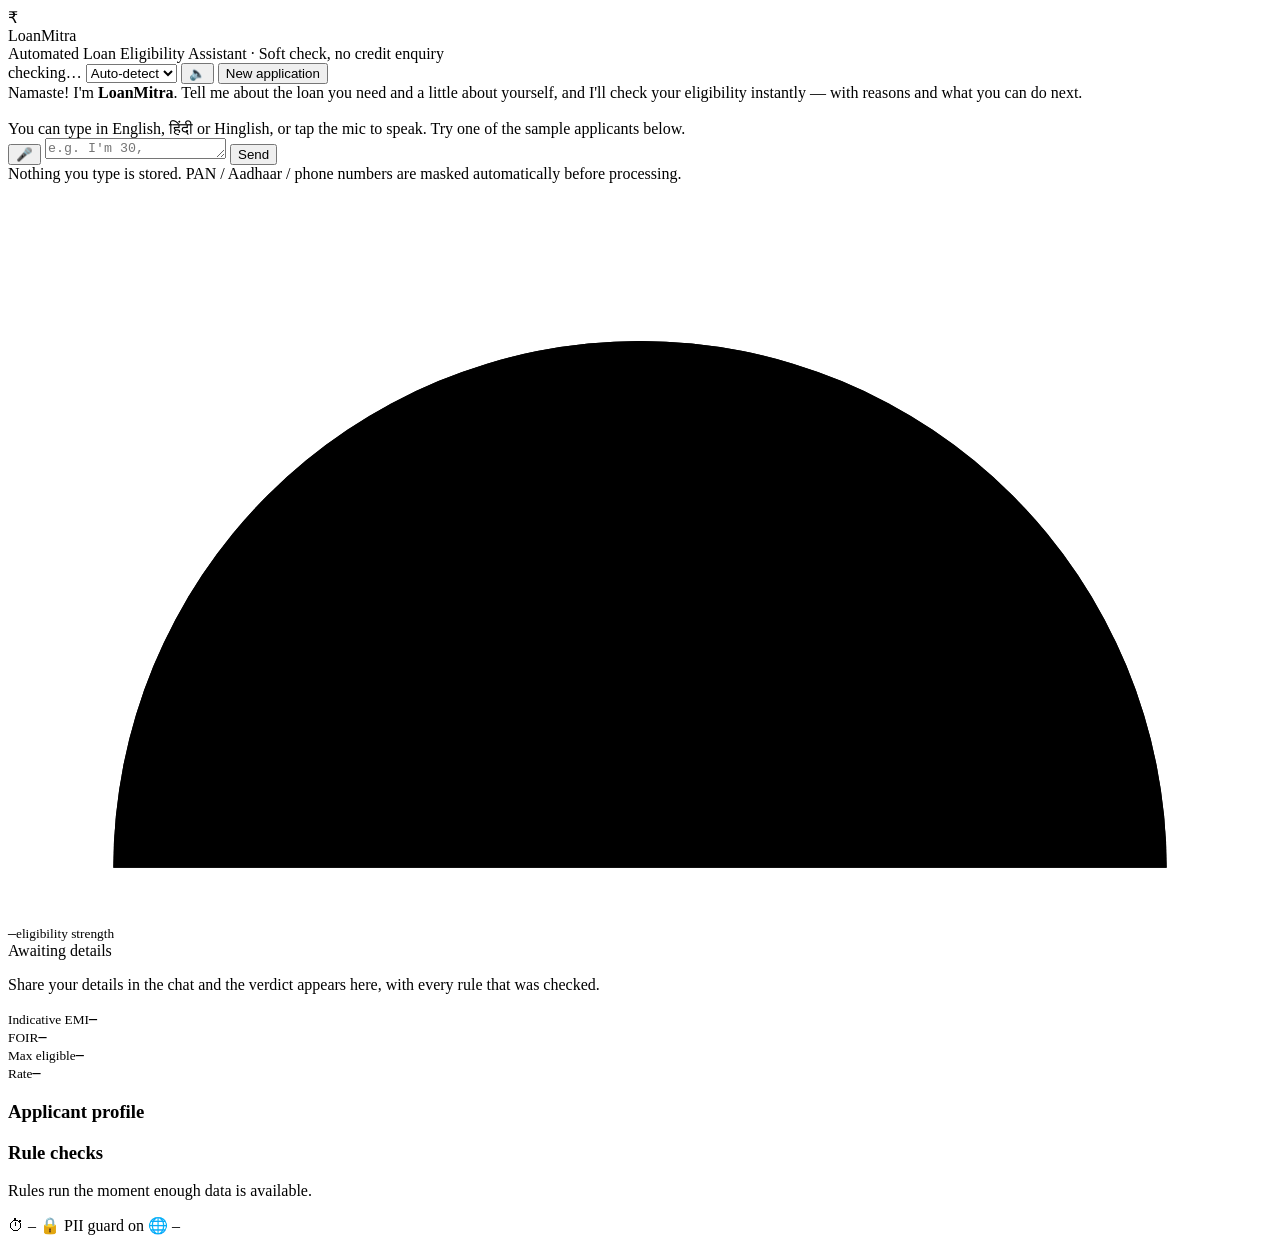
==== frontend/index.html @ 28de9f04 "LoanMitra: automated loan eligibility chatbot for TCS Technology Day FastAPI + Claude single-agent c" ====
<!doctype html>
<html lang="en">
<head>
  <meta charset="utf-8">
  <meta name="viewport" content="width=device-width, initial-scale=1">
  <title>LoanMitra — Loan Eligibility Assistant</title>
  <link rel="preconnect" href="https://fonts.googleapis.com">
  <link href="https://fonts.googleapis.com/css2?family=Inter:wght@400;500;600;700&family=Noto+Sans+Devanagari:wght@400;600&display=swap" rel="stylesheet">
  <link rel="stylesheet" href="/static/styles.css">
</head>
<body>
  <header class="topbar">
    <div class="brand">
      <div class="logo">₹</div>
      <div>
        <div class="brand-name">LoanMitra</div>
        <div class="brand-sub">Automated Loan Eligibility Assistant · Soft check, no credit enquiry</div>
      </div>
    </div>
    <div class="controls">
      <span id="modeBadge" class="badge badge-muted" title="Which brain is answering">checking…</span>
      <select id="langSelect" class="select" title="Reply language">
        <option value="auto">Auto-detect</option>
        <option value="en">English</option>
        <option value="hi">हिंदी</option>
        <option value="hinglish">Hinglish</option>
      </select>
      <button id="ttsBtn" class="icon-btn" title="Read replies aloud" aria-pressed="false">🔈</button>
      <button id="resetBtn" class="btn-ghost">New application</button>
    </div>
  </header>

  <main class="layout">
    <!-- ================= Chat ================= -->
    <section class="chat card">
      <div id="messages" class="messages" aria-live="polite">
        <div class="msg bot">
          <div class="bubble">
            Namaste! I'm <b>LoanMitra</b>. Tell me about the loan you need and a little about yourself, and I'll check your eligibility instantly — with reasons and what you can do next.<br><br>
            You can type in English, हिंदी or Hinglish, or tap the mic to speak. Try one of the sample applicants below.
          </div>
        </div>
      </div>

      <div id="samples" class="samples"></div>

      <form id="composer" class="composer" autocomplete="off">
        <button type="button" id="micBtn" class="icon-btn mic" title="Speak (en-IN / hi-IN)">🎤</button>
        <textarea id="input" rows="1" placeholder="e.g. I'm 30, salaried, earn 60k/month, need 5 lakh personal loan for 3 years…"></textarea>
        <button type="submit" id="sendBtn" class="btn-primary">Send</button>
      </form>
      <div class="hint">Nothing you type is stored. PAN / Aadhaar / phone numbers are masked automatically before processing.</div>
    </section>

    <!-- ================= Dashboard ================= -->
    <aside class="dash">
      <div class="card status-card" id="statusCard">
        <div class="gauge-wrap">
          <svg class="gauge" viewBox="0 0 120 70" aria-hidden="true">
            <path class="gauge-track" d="M10 65 A50 50 0 0 1 110 65" />
            <path id="gaugeFill" class="gauge-fill" d="M10 65 A50 50 0 0 1 110 65" />
          </svg>
          <div class="gauge-label"><span id="gaugeScore">–</span><small>eligibility strength</small></div>
        </div>
        <div class="status-text">
          <div id="statusPill" class="pill pill-idle">Awaiting details</div>
          <p id="statusSummary" class="summary">Share your details in the chat and the verdict appears here, with every rule that was checked.</p>
        </div>
      </div>

      <div class="card kpis">
        <div class="kpi"><small>Indicative EMI</small><strong id="kpiEmi">–</strong></div>
        <div class="kpi"><small>FOIR</small><strong id="kpiFoir">–</strong></div>
        <div class="kpi"><small>Max eligible</small><strong id="kpiMax">–</strong></div>
        <div class="kpi"><small>Rate</small><strong id="kpiRate">–</strong></div>
      </div>

      <div class="card">
        <h3>Applicant profile <span id="profileProgress" class="muted"></span></h3>
        <ul id="profileList" class="profile-list"></ul>
      </div>

      <div class="card">
        <h3>Rule checks</h3>
        <ul id="checksList" class="checks"></ul>
        <p class="muted" id="checksEmpty">Rules run the moment enough data is available.</p>
      </div>

      <div class="card" id="stepsCard" hidden>
        <h3>What-if &amp; next steps</h3>
        <ul id="stepsList" class="steps"></ul>
      </div>

      <div class="card" id="docsCard" hidden>
        <h3>Documents to keep ready</h3>
        <ul id="docsList" class="docs"></ul>
      </div>

      <div class="meta">
        <span id="latencyBadge" class="badge badge-muted">⏱ –</span>
        <span id="piiBadge" class="badge badge-muted">🔒 PII guard on</span>
        <span id="langBadge" class="badge badge-muted">🌐 –</span>
      </div>
    </aside>
  </main>

  <script src="/static/app.js"></script>
</body>
</html>
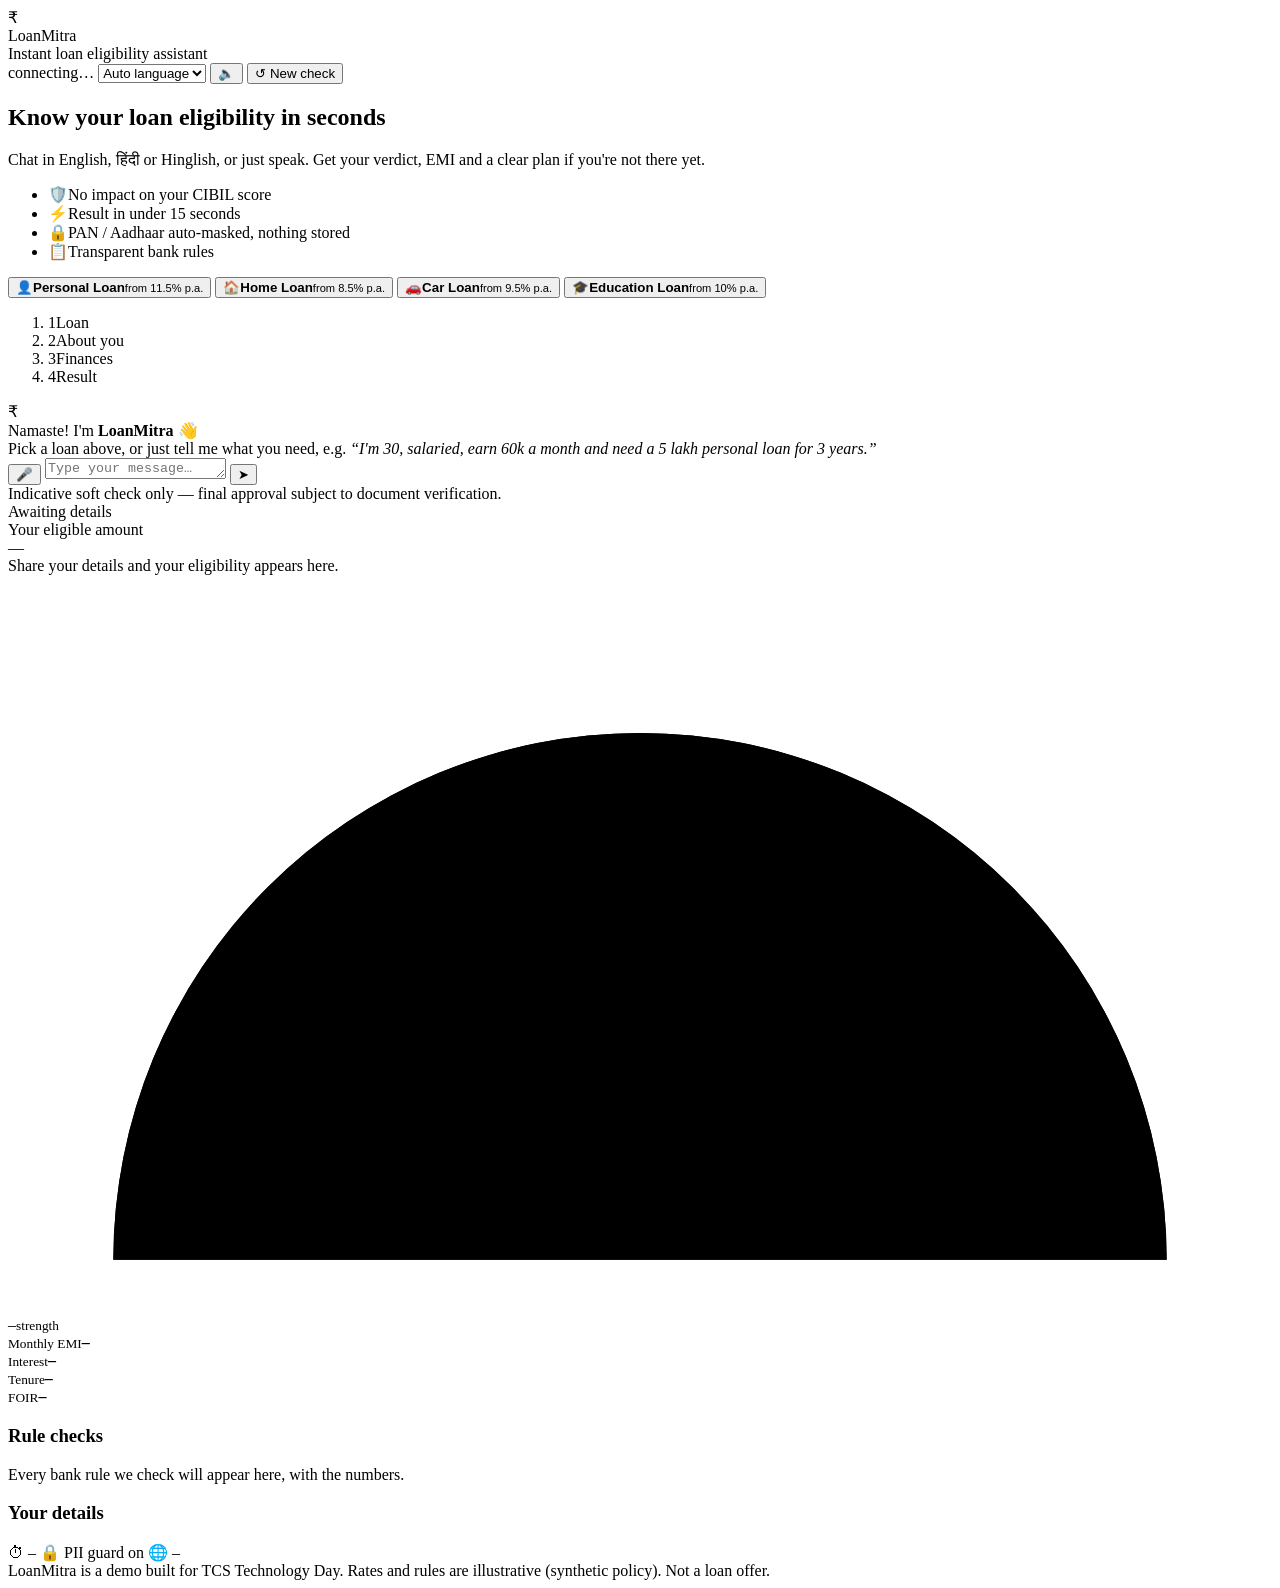
==== commit c82a0d39: "Rebuild after red-team: hardened API, validated rules engine, new extractor, free model chain, new U" ====
--- a/frontend/index.html
+++ b/frontend/index.html
@@ -3,92 +3,137 @@
 <head>
   <meta charset="utf-8">
   <meta name="viewport" content="width=device-width, initial-scale=1">
-  <title>LoanMitra — Loan Eligibility Assistant</title>
+  <title>LoanMitra — Check Loan Eligibility</title>
   <link rel="preconnect" href="https://fonts.googleapis.com">
-  <link href="https://fonts.googleapis.com/css2?family=Inter:wght@400;500;600;700&family=Noto+Sans+Devanagari:wght@400;600&display=swap" rel="stylesheet">
+  <link href="https://fonts.googleapis.com/css2?family=Inter:wght@400;500;600;700;800&family=Noto+Sans+Devanagari:wght@400;600&display=swap" rel="stylesheet">
   <link rel="stylesheet" href="/static/styles.css">
 </head>
 <body>
   <header class="topbar">
-    <div class="brand">
-      <div class="logo">₹</div>
-      <div>
-        <div class="brand-name">LoanMitra</div>
-        <div class="brand-sub">Automated Loan Eligibility Assistant · Soft check, no credit enquiry</div>
+    <div class="wrap topbar-inner">
+      <div class="brand">
+        <div class="logo" aria-hidden="true">₹</div>
+        <div>
+          <div class="brand-name">LoanMitra</div>
+          <div class="brand-sub">Instant loan eligibility assistant</div>
+        </div>
       </div>
-    </div>
-    <div class="controls">
-      <span id="modeBadge" class="badge badge-muted" title="Which brain is answering">checking…</span>
-      <select id="langSelect" class="select" title="Reply language">
-        <option value="auto">Auto-detect</option>
-        <option value="en">English</option>
-        <option value="hi">हिंदी</option>
-        <option value="hinglish">Hinglish</option>
-      </select>
-      <button id="ttsBtn" class="icon-btn" title="Read replies aloud" aria-pressed="false">🔈</button>
-      <button id="resetBtn" class="btn-ghost">New application</button>
+      <div class="controls">
+        <span id="modeBadge" class="badge badge-muted" title="Which engine is answering">connecting…</span>
+        <select id="langSelect" class="select" title="Reply language" aria-label="Reply language">
+          <option value="auto">Auto language</option>
+          <option value="en">English</option>
+          <option value="hi">हिंदी</option>
+          <option value="hinglish">Hinglish</option>
+        </select>
+        <button id="ttsBtn" class="icon-btn" title="Read replies aloud" aria-pressed="false" aria-label="Read replies aloud">🔈</button>
+        <button id="resetBtn" class="btn-ghost">↺ New check</button>
+      </div>
     </div>
   </header>
 
-  <main class="layout">
+  <section class="hero">
+    <div class="wrap">
+      <h1>Know your loan eligibility in seconds</h1>
+      <p class="hero-sub">Chat in English, हिंदी or Hinglish, or just speak. Get your verdict, EMI and a clear plan if you're not there yet.</p>
+      <ul class="trust">
+        <li><span>🛡️</span>No impact on your CIBIL score</li>
+        <li><span>⚡</span>Result in under 15 seconds</li>
+        <li><span>🔒</span>PAN / Aadhaar auto-masked, nothing stored</li>
+        <li><span>📋</span>Transparent bank rules</li>
+      </ul>
+      <div class="products" role="tablist" aria-label="Loan type">
+        <button class="product" data-type="personal" role="tab"><span class="p-ico">👤</span><b>Personal Loan</b><small>from 11.5% p.a.</small></button>
+        <button class="product" data-type="home" role="tab"><span class="p-ico">🏠</span><b>Home Loan</b><small>from 8.5% p.a.</small></button>
+        <button class="product" data-type="auto" role="tab"><span class="p-ico">🚗</span><b>Car Loan</b><small>from 9.5% p.a.</small></button>
+        <button class="product" data-type="education" role="tab"><span class="p-ico">🎓</span><b>Education Loan</b><small>from 10% p.a.</small></button>
+      </div>
+    </div>
+  </section>
+
+  <main class="wrap layout">
     <!-- ================= Chat ================= -->
-    <section class="chat card">
+    <section class="chat card" aria-label="Chat with LoanMitra">
+      <ol class="stepper" id="stepper" aria-label="Progress">
+        <li data-step="0"><span>1</span>Loan</li>
+        <li data-step="1"><span>2</span>About you</li>
+        <li data-step="2"><span>3</span>Finances</li>
+        <li data-step="3"><span>4</span>Result</li>
+      </ol>
+
       <div id="messages" class="messages" aria-live="polite">
         <div class="msg bot">
+          <div class="avatar" aria-hidden="true">₹</div>
           <div class="bubble">
-            Namaste! I'm <b>LoanMitra</b>. Tell me about the loan you need and a little about yourself, and I'll check your eligibility instantly — with reasons and what you can do next.<br><br>
-            You can type in English, हिंदी or Hinglish, or tap the mic to speak. Try one of the sample applicants below.
+            Namaste! I'm <b>LoanMitra</b> 👋<br>
+            Pick a loan above, or just tell me what you need, e.g. <i>“I'm 30, salaried, earn 60k a month and need a 5 lakh personal loan for 3 years.”</i>
           </div>
         </div>
       </div>
 
-      <div id="samples" class="samples"></div>
+      <div id="quick" class="quick" aria-label="Quick replies"></div>
 
       <form id="composer" class="composer" autocomplete="off">
-        <button type="button" id="micBtn" class="icon-btn mic" title="Speak (en-IN / hi-IN)">🎤</button>
-        <textarea id="input" rows="1" placeholder="e.g. I'm 30, salaried, earn 60k/month, need 5 lakh personal loan for 3 years…"></textarea>
-        <button type="submit" id="sendBtn" class="btn-primary">Send</button>
+        <button type="button" id="micBtn" class="mic" title="Speak" aria-label="Speak">🎤</button>
+        <textarea id="input" rows="1" placeholder="Type your message…" aria-label="Message"></textarea>
+        <button type="submit" id="sendBtn" class="btn-primary" aria-label="Send">➤</button>
       </form>
-      <div class="hint">Nothing you type is stored. PAN / Aadhaar / phone numbers are masked automatically before processing.</div>
+      <div class="hint">Indicative soft check only — final approval subject to document verification.</div>
     </section>
 
-    <!-- ================= Dashboard ================= -->
+    <!-- ================= Result / dashboard ================= -->
     <aside class="dash">
-      <div class="card status-card" id="statusCard">
-        <div class="gauge-wrap">
-          <svg class="gauge" viewBox="0 0 120 70" aria-hidden="true">
-            <path class="gauge-track" d="M10 65 A50 50 0 0 1 110 65" />
-            <path id="gaugeFill" class="gauge-fill" d="M10 65 A50 50 0 0 1 110 65" />
-          </svg>
-          <div class="gauge-label"><span id="gaugeScore">–</span><small>eligibility strength</small></div>
+      <div class="card result" id="resultCard">
+        <div class="result-top">
+          <div>
+            <div id="statusPill" class="pill pill-idle">Awaiting details</div>
+            <div class="result-label" id="resultLabel">Your eligible amount</div>
+            <div class="result-amount" id="resultAmount">—</div>
+            <div class="result-sub" id="resultSub">Share your details and your eligibility appears here.</div>
+          </div>
+          <div class="gauge-wrap">
+            <svg class="gauge" viewBox="0 0 120 70" aria-hidden="true">
+              <path class="gauge-track" d="M10 65 A50 50 0 0 1 110 65" />
+              <path id="gaugeFill" class="gauge-fill" d="M10 65 A50 50 0 0 1 110 65" />
+            </svg>
+            <div class="gauge-label"><span id="gaugeScore">–</span><small>strength</small></div>
+          </div>
         </div>
-        <div class="status-text">
-          <div id="statusPill" class="pill pill-idle">Awaiting details</div>
-          <p id="statusSummary" class="summary">Share your details in the chat and the verdict appears here, with every rule that was checked.</p>
+        <div class="kpis">
+          <div class="kpi"><small>Monthly EMI</small><strong id="kpiEmi">–</strong></div>
+          <div class="kpi"><small>Interest</small><strong id="kpiRate">–</strong></div>
+          <div class="kpi"><small>Tenure</small><strong id="kpiTenure">–</strong></div>
+          <div class="kpi"><small>FOIR</small><strong id="kpiFoir">–</strong></div>
         </div>
       </div>
 
-      <div class="card kpis">
-        <div class="kpi"><small>Indicative EMI</small><strong id="kpiEmi">–</strong></div>
-        <div class="kpi"><small>FOIR</small><strong id="kpiFoir">–</strong></div>
-        <div class="kpi"><small>Max eligible</small><strong id="kpiMax">–</strong></div>
-        <div class="kpi"><small>Rate</small><strong id="kpiRate">–</strong></div>
+      <div class="card" id="simCard" hidden>
+        <h3>Try a different amount or tenure</h3>
+        <label class="slider">
+          <span>Loan amount <b id="simAmountVal">–</b></span>
+          <input type="range" id="simAmount" min="0" max="100" step="1">
+        </label>
+        <label class="slider">
+          <span>Tenure <b id="simTenureVal">–</b></span>
+          <input type="range" id="simTenure" min="1" max="30" step="1">
+        </label>
+        <div class="sim-out" id="simOut" aria-live="polite"></div>
       </div>
 
-      <div class="card">
-        <h3>Applicant profile <span id="profileProgress" class="muted"></span></h3>
-        <ul id="profileList" class="profile-list"></ul>
+      <div class="card" id="stepsCard" hidden>
+        <h3>How to improve your chances</h3>
+        <ul id="stepsList" class="steps"></ul>
       </div>
 
       <div class="card">
         <h3>Rule checks</h3>
         <ul id="checksList" class="checks"></ul>
-        <p class="muted" id="checksEmpty">Rules run the moment enough data is available.</p>
+        <p class="muted" id="checksEmpty">Every bank rule we check will appear here, with the numbers.</p>
       </div>
 
-      <div class="card" id="stepsCard" hidden>
-        <h3>What-if &amp; next steps</h3>
-        <ul id="stepsList" class="steps"></ul>
+      <div class="card">
+        <h3>Your details <span id="profileProgress" class="muted"></span></h3>
+        <ul id="profileList" class="profile-list"></ul>
       </div>
 
       <div class="card" id="docsCard" hidden>
@@ -104,6 +149,10 @@
     </aside>
   </main>
 
+  <footer class="footer wrap">
+    LoanMitra is a demo built for TCS Technology Day. Rates and rules are illustrative (synthetic policy). Not a loan offer.
+  </footer>
+
   <script src="/static/app.js"></script>
 </body>
 </html>
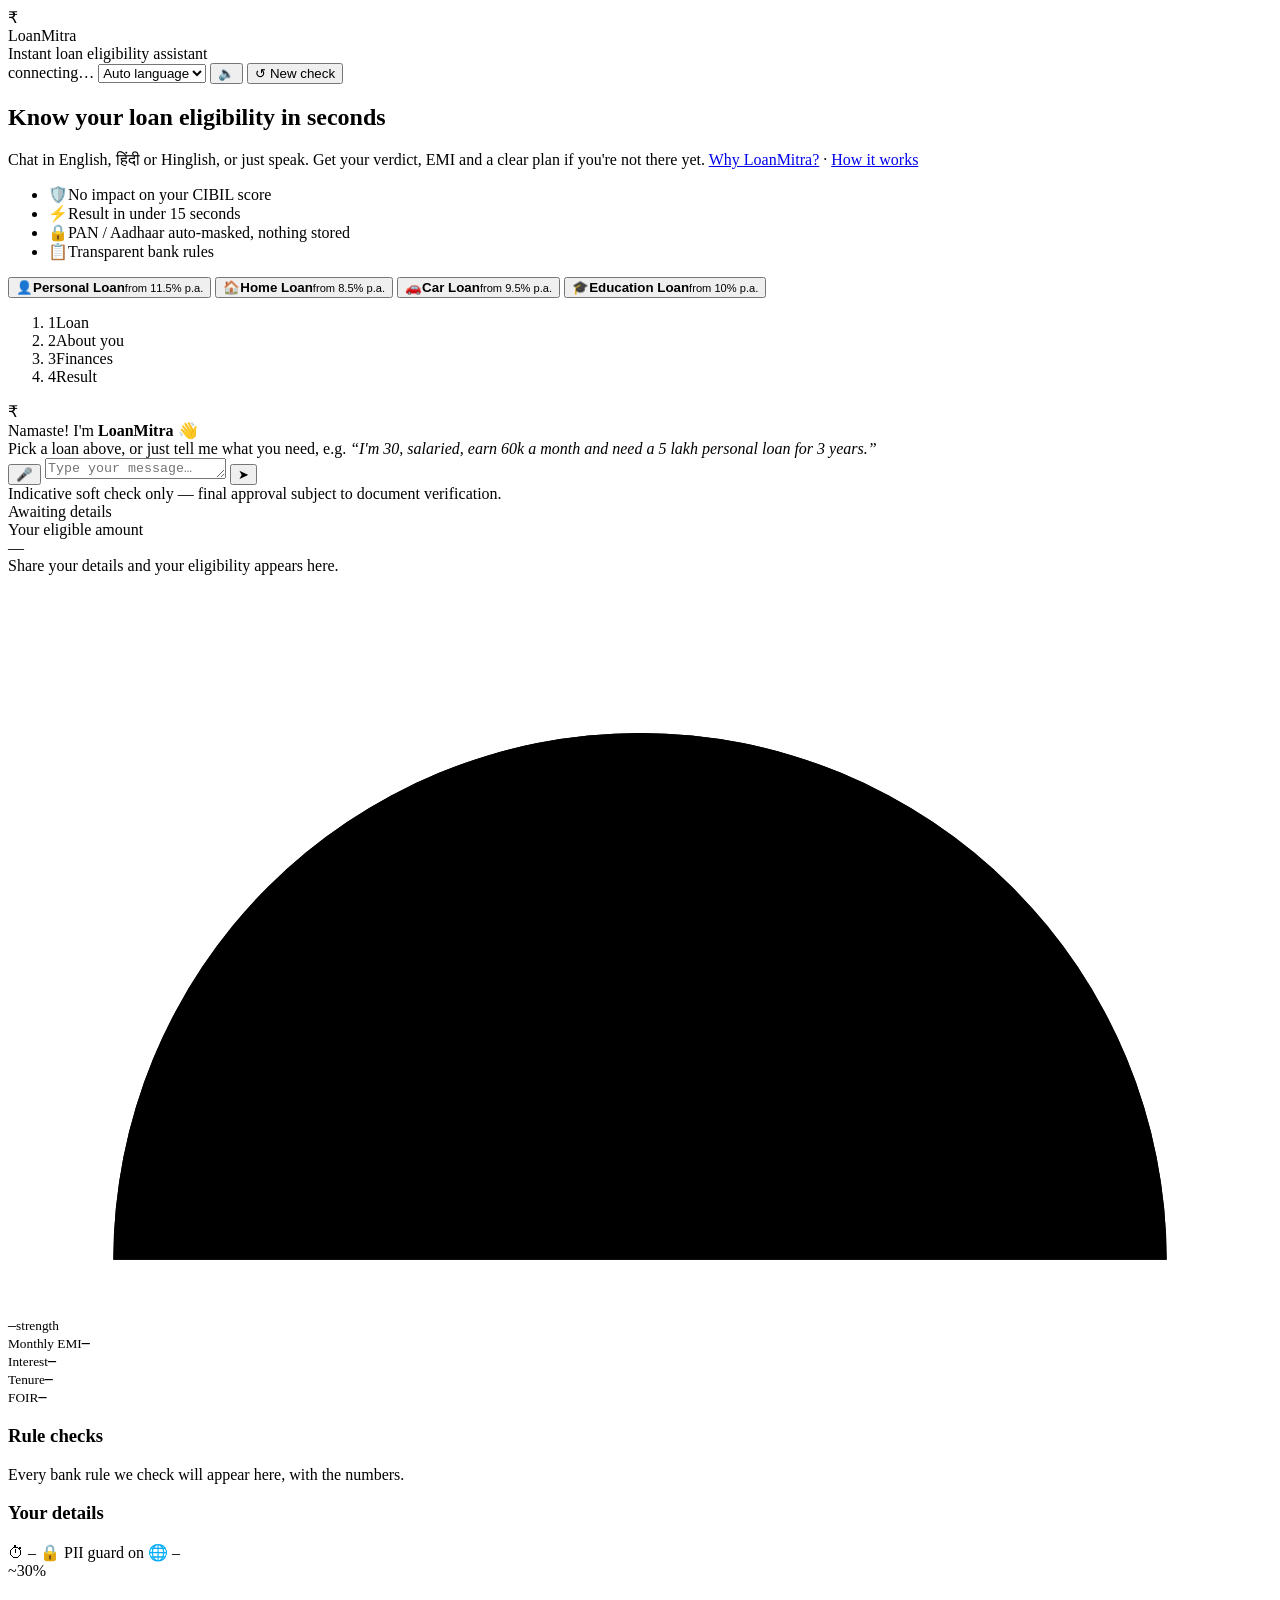
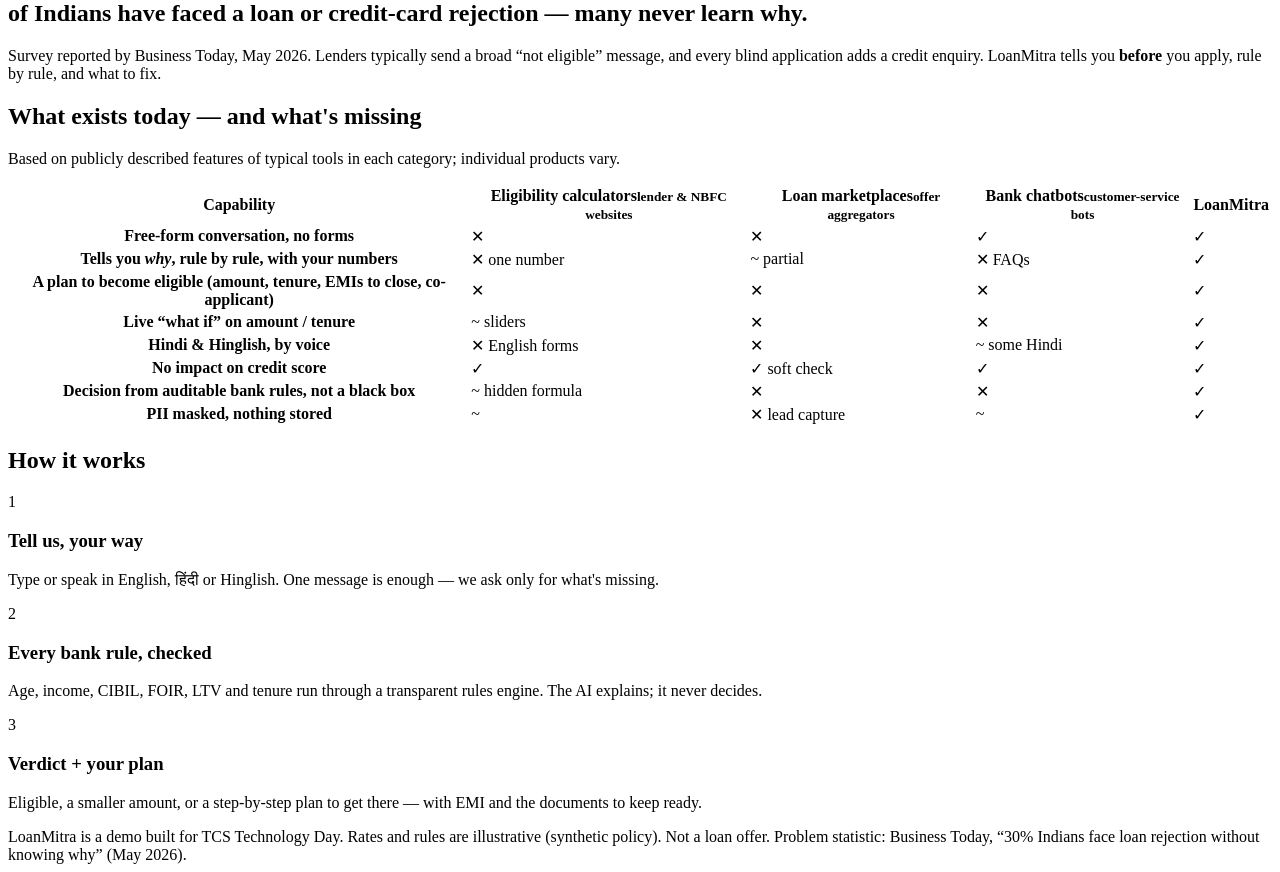
==== commit 10cf4049: "UI: market-gap section (problem stat, what exists vs LoanMitra, how it works) Comparison is by tool " ====
--- a/frontend/index.html
+++ b/frontend/index.html
@@ -35,7 +35,8 @@
   <section class="hero">
     <div class="wrap">
       <h1>Know your loan eligibility in seconds</h1>
-      <p class="hero-sub">Chat in English, हिंदी or Hinglish, or just speak. Get your verdict, EMI and a clear plan if you're not there yet.</p>
+      <p class="hero-sub">Chat in English, हिंदी or Hinglish, or just speak. Get your verdict, EMI and a clear plan if you're not there yet.
+        <a class="hero-link" href="#why">Why LoanMitra?</a> · <a class="hero-link" href="#how">How it works</a></p>
       <ul class="trust">
         <li><span>🛡️</span>No impact on your CIBIL score</li>
         <li><span>⚡</span>Result in under 15 seconds</li>
@@ -149,8 +150,57 @@
     </aside>
   </main>
 
+  <!-- ================= Why: the gap ================= -->
+  <section class="wrap section" id="why">
+    <div class="problem card">
+      <div class="problem-stat">~30%</div>
+      <div>
+        <h2>of Indians have faced a loan or credit-card rejection — many never learn why.</h2>
+        <p class="muted">Survey reported by Business Today, May 2026. Lenders typically send a broad “not eligible” message,
+          and every blind application adds a credit enquiry. LoanMitra tells you <b>before</b> you apply, rule by rule, and what to fix.</p>
+      </div>
+    </div>
+
+    <h2 class="section-title">What exists today — and what's missing</h2>
+    <p class="muted section-sub">Based on publicly described features of typical tools in each category; individual products vary.</p>
+    <div class="table-scroll card">
+      <table class="compare">
+        <thead>
+          <tr>
+            <th scope="col">Capability</th>
+            <th scope="col">Eligibility calculators<small>lender &amp; NBFC websites</small></th>
+            <th scope="col">Loan marketplaces<small>offer aggregators</small></th>
+            <th scope="col">Bank chatbots<small>customer-service bots</small></th>
+            <th scope="col" class="us">LoanMitra</th>
+          </tr>
+        </thead>
+        <tbody>
+          <tr><th scope="row">Free-form conversation, no forms</th><td class="no">✕</td><td class="no">✕</td><td class="yes">✓</td><td class="yes us">✓</td></tr>
+          <tr><th scope="row">Tells you <i>why</i>, rule by rule, with your numbers</th><td class="no">✕ one number</td><td class="part">~ partial</td><td class="no">✕ FAQs</td><td class="yes us">✓</td></tr>
+          <tr><th scope="row">A plan to become eligible (amount, tenure, EMIs to close, co-applicant)</th><td class="no">✕</td><td class="no">✕</td><td class="no">✕</td><td class="yes us">✓</td></tr>
+          <tr><th scope="row">Live “what if” on amount / tenure</th><td class="part">~ sliders</td><td class="no">✕</td><td class="no">✕</td><td class="yes us">✓</td></tr>
+          <tr><th scope="row">Hindi &amp; Hinglish, by voice</th><td class="no">✕ English forms</td><td class="no">✕</td><td class="part">~ some Hindi</td><td class="yes us">✓</td></tr>
+          <tr><th scope="row">No impact on credit score</th><td class="yes">✓</td><td class="yes">✓ soft check</td><td class="yes">✓</td><td class="yes us">✓</td></tr>
+          <tr><th scope="row">Decision from auditable bank rules, not a black box</th><td class="part">~ hidden formula</td><td class="no">✕</td><td class="no">✕</td><td class="yes us">✓</td></tr>
+          <tr><th scope="row">PII masked, nothing stored</th><td class="part">~</td><td class="no">✕ lead capture</td><td class="part">~</td><td class="yes us">✓</td></tr>
+        </tbody>
+      </table>
+    </div>
+  </section>
+
+  <!-- ================= How it works ================= -->
+  <section class="wrap section" id="how">
+    <h2 class="section-title">How it works</h2>
+    <div class="how">
+      <div class="card how-step"><span class="how-n">1</span><h3>Tell us, your way</h3><p class="muted">Type or speak in English, हिंदी or Hinglish. One message is enough — we ask only for what's missing.</p></div>
+      <div class="card how-step"><span class="how-n">2</span><h3>Every bank rule, checked</h3><p class="muted">Age, income, CIBIL, FOIR, LTV and tenure run through a transparent rules engine. The AI explains; it never decides.</p></div>
+      <div class="card how-step"><span class="how-n">3</span><h3>Verdict + your plan</h3><p class="muted">Eligible, a smaller amount, or a step-by-step plan to get there — with EMI and the documents to keep ready.</p></div>
+    </div>
+  </section>
+
   <footer class="footer wrap">
     LoanMitra is a demo built for TCS Technology Day. Rates and rules are illustrative (synthetic policy). Not a loan offer.
+    Problem statistic: Business Today, “30% Indians face loan rejection without knowing why” (May 2026).
   </footer>
 
   <script src="/static/app.js"></script>
